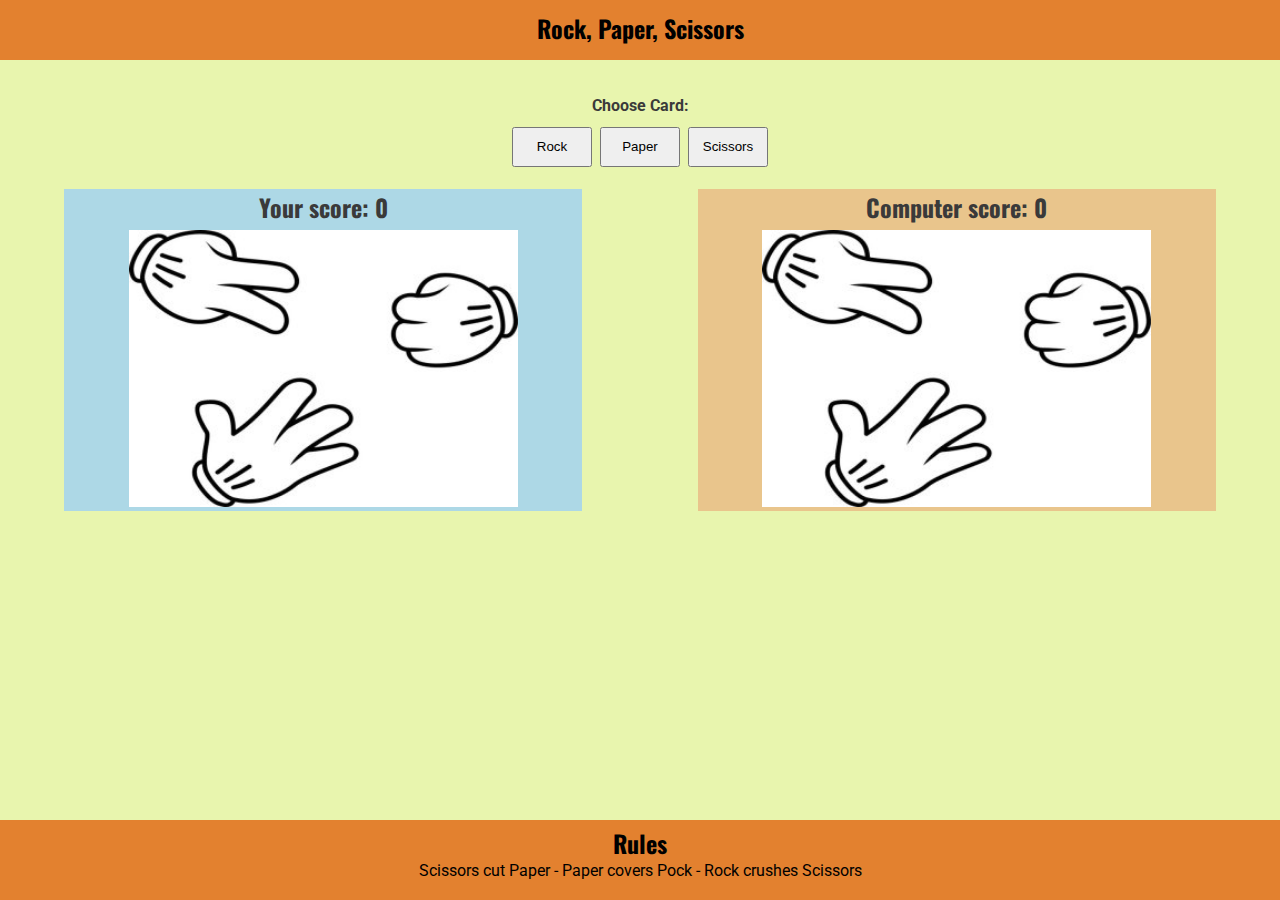
==== index.html @ 99fd7933 "add some images" ====
<!DOCTYPE html>
<html lang="en">

<head>
    <meta charset="UTF-8">
    <meta name="viewport" content="width=device-width, initial-scale=1.0">
    <!-- Meta tags for search engines -->
    <meta name="description" content="">
    <meta name="keywords" content="">
    <!-- Title -->
    <title>Rock Paper Scissors</title>
    <!-- Stylesheet -->
    <link rel="stylesheet" href="assets/css/style.css">
</head>

<body>
    <!--header-->
    <header>
        <h2>Rock, Paper, Scissors</h2>
    </header>

    <!--main content-->
    <main>
        <section class="game-area">
            <div>
                <p>Choose Card:</p>
                <button aria-label="Rock" choice="0" class="control">Rock</button>
                <button aria-label="Paper" choice="1"class="control">Paper</button>
                <button aria-label="Scissors" choice="2" class="control">Scissors</button>
            </div>
            <div id="message"></div>
            <div class="player">
                <h2 class="score">Your score: <span id="player-score">0</span></h2>
                <img id="player-image" src="assets/images/resize-three.png" alt="Rock Paper Scissors">
            </div>
            <div class="computer">
                <h2 class="score">Computer score: <span id="computer-score">0</span></h2>
                <img id="computer-image" src="assets/images/resize-three.png" alt="Rock Paper Scissors">
            </div>
            
        </section>
        
    </main>
    <footer>
        <h2>Rules</h2>
        <p>Scissors cut Paper - Paper covers Pock - Rock crushes Scissors</p>
    </footer>
    <script src="assets/js/script.js"></script>
</body>

</html>
---- assets/css/style.css ----
/* Google fonts import */
@import url('https://fonts.googleapis.com/css2?family=Oswald:wght@200..700&family=Raleway:ital,wght@0,100..900;1,100..900&family=Roboto:ital,wght@0,100;0,300;0,400;0,500;0,700;0,900;1,100;1,300;1,400;1,500;1,700;1,900&display=swap');

/*Asterisk wildcard selector*/
*{
    padding: 0;
    margin: 0;
    box-sizing: border-box;
}
html{
    min-height1:100%;
    position: relative;
}
/*General Styles*/
body{
    min-height: 100vh;
    background-color: rgb(232, 245, 174);
    font-family: Roboto, sans-serif;
    display: flex;
    flex-direction: column;
    color:#3a3a3a;
}
/*header*/
header{
    background-color: rgba(226, 125, 43, 0.973);
    text-align: center;
    height: 60px;
    color: black;
    margin-bottom: 10px;

    
}
header h2{
    margin-top: 10px;
}
.player h2, .computer h2{
    font-size: 1rem;
}
.game-area p{
    margin-bottom: 10px;
    font-weight: bold;
}

/*main */
main{
    /*make main take athe srplus space to push footer down*/
    flex: 1 0 auto;
}
h1,h2,h3{
    font-family: Oswald, sans-serif;
}
/*game area*/
.game-area{
    width: 90%;
    margin-left: auto;
    margin-right: auto;
    margin-top: 2%;
    text-align: center;
}
.control{
    display: inline-block;
    width: 80px;
    height: 40px;
    margin: 2px;
}
#message{
    height: 20px;
}
.player{
    background-color: lightblue;
    float: left;
    width: 45%;
}
#player-image{
    width: 75%;
}
.computer{
    background-color: #f2040433;
    float: right;
    width: 45%;
}
#computer-image{
    width: 75%;
}
.score{
    margin-bottom: 5px;
}
/*footer*/
footer{
    background-color: rgba(226, 125, 43, 0.973);
    position1: absolute;
    width: 100%;
    left1: 0;
    bottom1: 0;
    min-height: 80px;
    padding-top: 5px;
    text-align: center;
    color: black;
}
footer p{
    font-size: .6rem;
    font-weight: bold;
    
}
/*Media quiry: tablet and larger(768px and up)*/
@media screen and (min-width:768px){
    .player h2, .computer h2 {
        font-size: 1.5rem;
    }
    footer p{
        font-size: 1rem;
        font-weight: normal;
    }
}
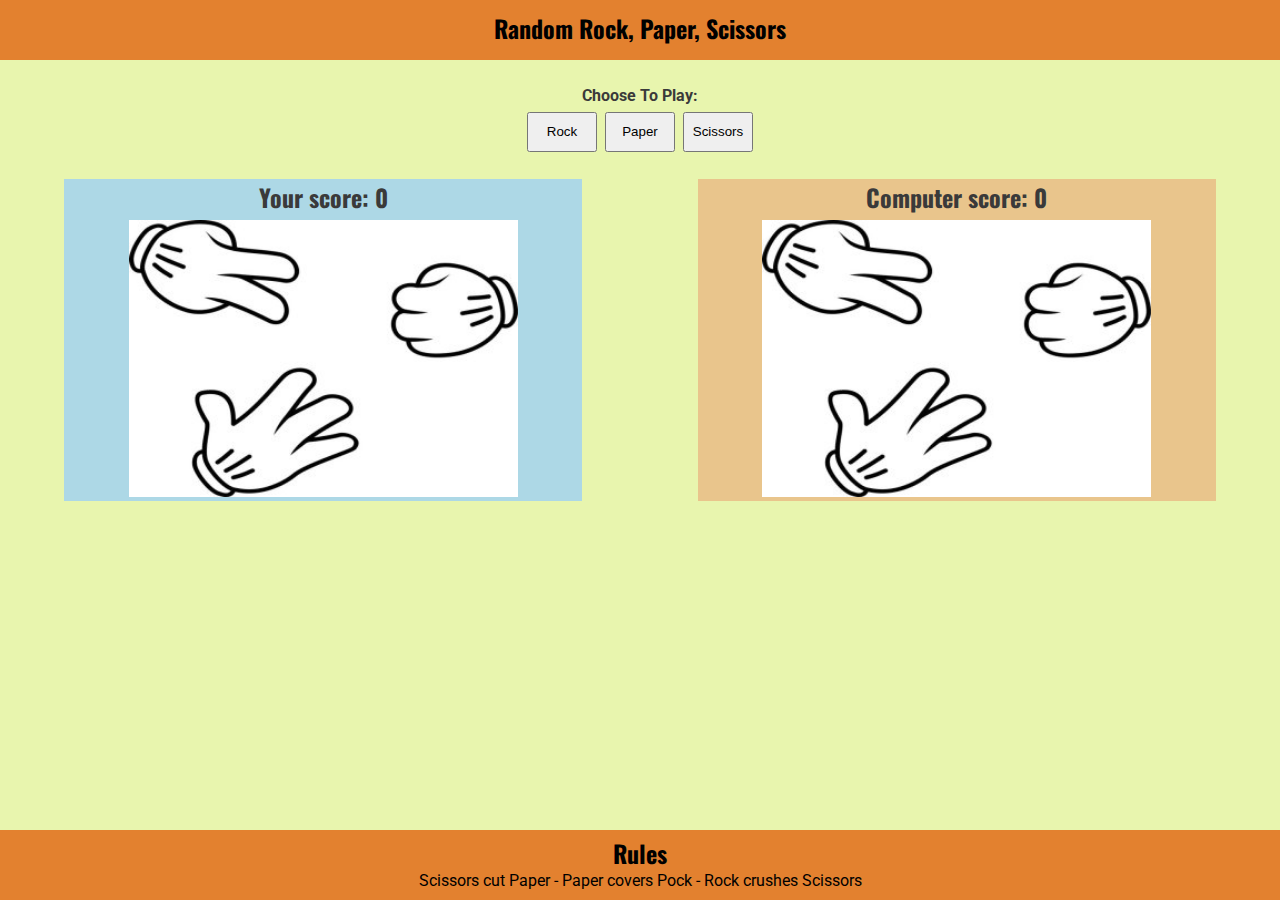
==== commit c9d646eb: "edit README.md file" ====
--- a/index.html
+++ b/index.html
@@ -5,8 +5,8 @@
     <meta charset="UTF-8">
     <meta name="viewport" content="width=device-width, initial-scale=1.0">
     <!-- Meta tags for search engines -->
-    <meta name="description" content="">
-    <meta name="keywords" content="">
+    <meta name="description" content="(Rock Paper Scissors) is a simple random game teachs interacting and prediction">
+    <meta name="keywords" content="Rock Paper Scissors, game, play, prediction probabilities, thinking">
     <!-- Title -->
     <title>Rock Paper Scissors</title>
     <!-- Stylesheet -->
@@ -16,30 +16,30 @@
 <body>
     <!--header-->
     <header>
-        <h2>Rock, Paper, Scissors</h2>
+        <h2>Random Rock, Paper, Scissors</h2>
     </header>
 
     <!--main content-->
     <main>
         <section class="game-area">
             <div>
-                <p>Choose Card:</p>
-                <button aria-label="Rock" choice="0" class="control">Rock</button>
-                <button aria-label="Paper" choice="1"class="control">Paper</button>
-                <button aria-label="Scissors" choice="2" class="control">Scissors</button>
+                <p>Choose To Play:</p>
+                <button aria-label="Rock" data-choice="0" class="control">Rock</button>
+                <button aria-label="Paper" data-choice="1" class="control">Paper</button>
+                <button aria-label="Scissors" data-choice="2" class="control">Scissors</button>
             </div>
             <div id="message"></div>
             <div class="player">
                 <h2 class="score">Your score: <span id="player-score">0</span></h2>
-                <img id="player-image" src="assets/images/resize-three.png" alt="Rock Paper Scissors">
+                <img id="player-image" src="assets/images/resize-three-images.png" alt="Rock Paper Scissors">
             </div>
             <div class="computer">
                 <h2 class="score">Computer score: <span id="computer-score">0</span></h2>
-                <img id="computer-image" src="assets/images/resize-three.png" alt="Rock Paper Scissors">
+                <img id="computer-image" src="assets/images/resize-three-images.png" alt="Rock Paper Scissors">
             </div>
-            
+
         </section>
-        
+
     </main>
     <footer>
         <h2>Rules</h2>
--- a/assets/css/style.css
+++ b/assets/css/style.css
@@ -8,7 +8,6 @@
     box-sizing: border-box;
 }
 html{
-    min-height1:100%;
     position: relative;
 }
 /*General Styles*/
@@ -26,9 +25,6 @@
     text-align: center;
     height: 60px;
     color: black;
-    margin-bottom: 10px;
-
-    
 }
 header h2{
     margin-top: 10px;
@@ -37,7 +33,7 @@
     font-size: 1rem;
 }
 .game-area p{
-    margin-bottom: 10px;
+    margin-bottom: 5px;
     font-weight: bold;
 }
 
@@ -59,12 +55,15 @@
 }
 .control{
     display: inline-block;
-    width: 80px;
+    width: 70px;
     height: 40px;
     margin: 2px;
 }
 #message{
     height: 20px;
+    font-weight: bold;
+    letter-spacing: 1px;
+    margin-top: 5px;
 }
 .player{
     background-color: lightblue;
@@ -88,11 +87,8 @@
 /*footer*/
 footer{
     background-color: rgba(226, 125, 43, 0.973);
-    position1: absolute;
     width: 100%;
-    left1: 0;
-    bottom1: 0;
-    min-height: 80px;
+    min-height: 70px;
     padding-top: 5px;
     text-align: center;
     color: black;
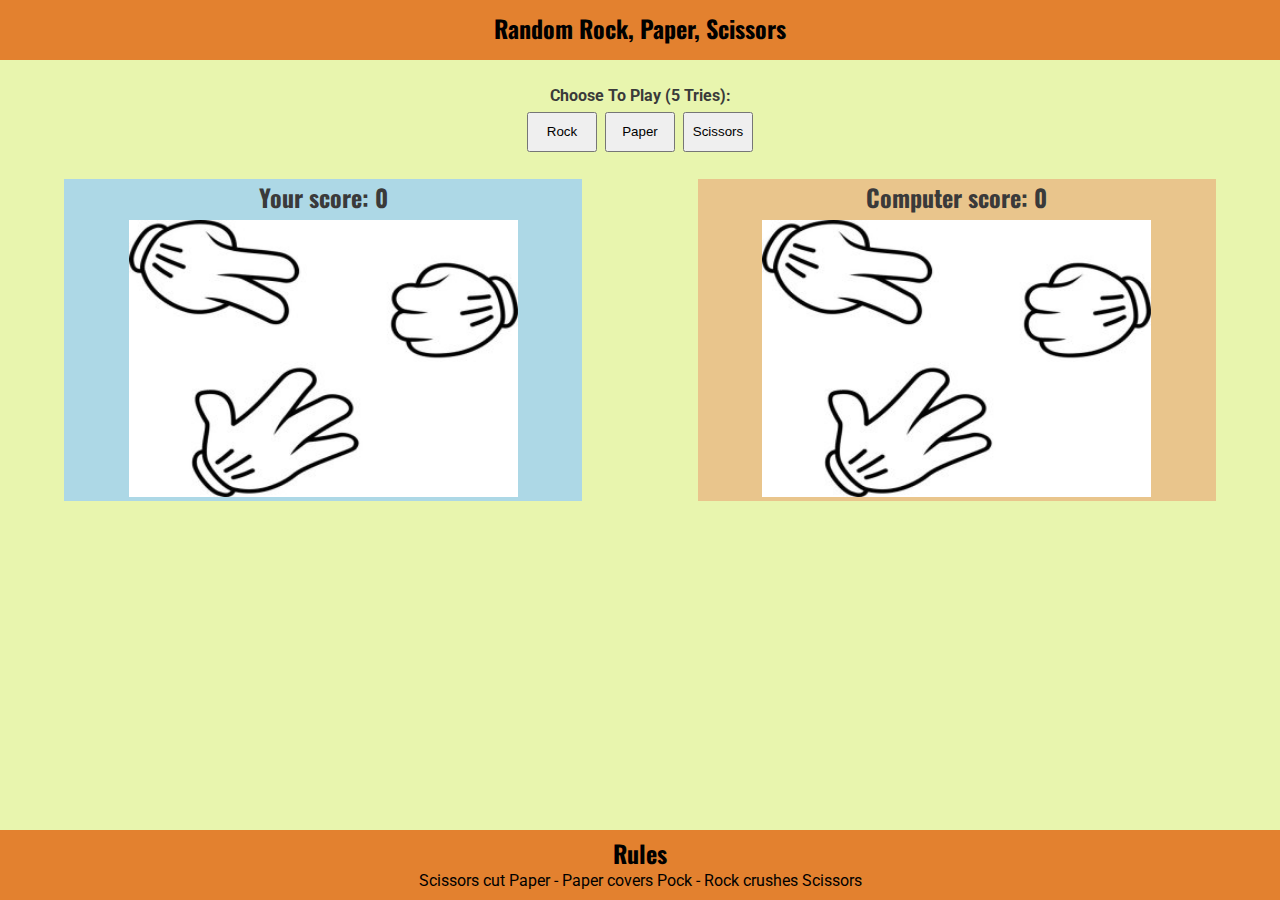
==== commit a2753ad5: "change image size" ====
--- a/index.html
+++ b/index.html
@@ -23,7 +23,7 @@
     <main>
         <section class="game-area">
             <div>
-                <p>Choose To Play:</p>
+                <p>Choose To Play (5 Tries):</p>
                 <button aria-label="Rock" data-choice="0" class="control">Rock</button>
                 <button aria-label="Paper" data-choice="1" class="control">Paper</button>
                 <button aria-label="Scissors" data-choice="2" class="control">Scissors</button>
@@ -31,11 +31,11 @@
             <div id="message"></div>
             <div class="player">
                 <h2 class="score">Your score: <span id="player-score">0</span></h2>
-                <img id="player-image" src="assets/images/resize-three-images.png" alt="Rock Paper Scissors">
+                <img id="player-image" src="assets/images/rock-paper-scissors.png" alt="Rock Paper Scissors" >
             </div>
             <div class="computer">
                 <h2 class="score">Computer score: <span id="computer-score">0</span></h2>
-                <img id="computer-image" src="assets/images/resize-three-images.png" alt="Rock Paper Scissors">
+                <img id="computer-image" src="assets/images/rock-paper-scissors.png" alt="Rock Paper Scissors" >
             </div>
 
         </section>
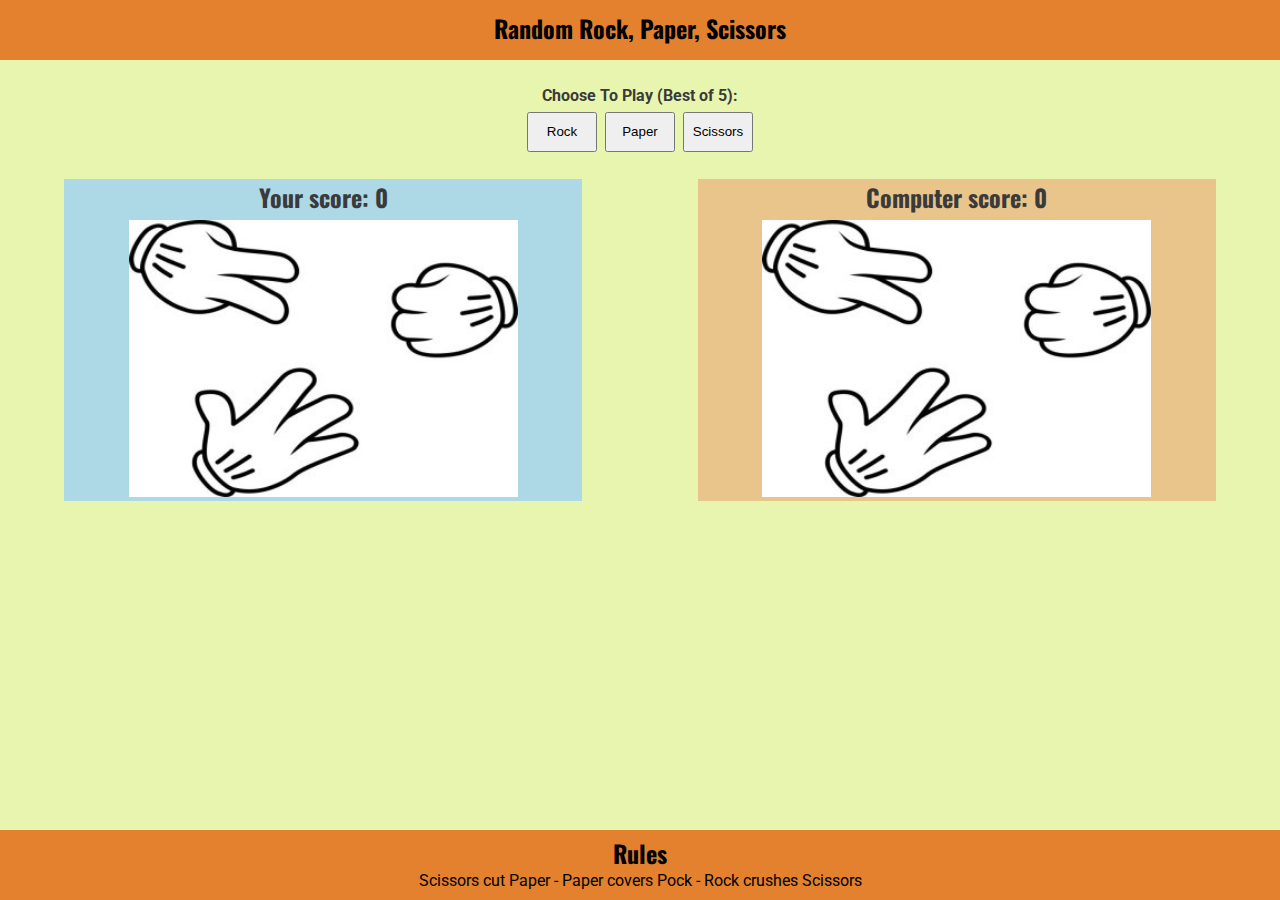
==== commit a855c91f: "add content to 404 page" ====
--- a/index.html
+++ b/index.html
@@ -11,6 +11,24 @@
     <title>Rock Paper Scissors</title>
     <!-- Stylesheet -->
     <link rel="stylesheet" href="assets/css/style.css">
+    <!-- Fav icons -->
+    <link rel="apple-touch-icon" sizes="57x57" href="assets/favicon/apple-icon-57x57.png">
+    <link rel="apple-touch-icon" sizes="60x60" href="assets/favicon/apple-icon-60x60.png">
+    <link rel="apple-touch-icon" sizes="72x72" href="assets/favicon/apple-icon-72x72.png">
+    <link rel="apple-touch-icon" sizes="76x76" href="assets/favicon/apple-icon-76x76.png">
+    <link rel="apple-touch-icon" sizes="114x114" href="assets/favicon/apple-icon-114x114.png">
+    <link rel="apple-touch-icon" sizes="120x120" href="assets/favicon/apple-icon-120x120.png">
+    <link rel="apple-touch-icon" sizes="144x144" href="assets/favicon/apple-icon-144x144.png">
+    <link rel="apple-touch-icon" sizes="152x152" href="assets/favicon/apple-icon-152x152.png">
+    <link rel="apple-touch-icon" sizes="180x180" href="assets/favicon/apple-icon-180x180.png">
+    <link rel="icon" type="image/png" sizes="192x192" href="assets/favicon/android-icon-192x192.png">
+    <link rel="icon" type="image/png" sizes="32x32" href="assets/favicon/favicon-32x32.png">
+    <link rel="icon" type="image/png" sizes="96x96" href="assets/favicon/favicon-96x96.png">
+    <link rel="icon" type="image/png" sizes="16x16" href="assets/favicon/favicon-16x16.png">
+    <link rel="manifest" href="/manifest.json">
+    <meta name="msapplication-TileColor" content="#ffffff">
+    <meta name="msapplication-TileImage" content="/ms-icon-144x144.png">
+    <meta name="theme-color" content="#ffffff">
 </head>
 
 <body>
@@ -18,12 +36,12 @@
     <header>
         <h2>Random Rock, Paper, Scissors</h2>
     </header>
-
     <!--main content-->
     <main>
+        <!--The design of the page is from Code intitute -->
         <section class="game-area">
             <div>
-                <p>Choose To Play (5 Tries):</p>
+                <p>Choose To Play (Best of 5):</p>
                 <button aria-label="Rock" data-choice="0" class="control">Rock</button>
                 <button aria-label="Paper" data-choice="1" class="control">Paper</button>
                 <button aria-label="Scissors" data-choice="2" class="control">Scissors</button>
@@ -31,15 +49,13 @@
             <div id="message"></div>
             <div class="player">
                 <h2 class="score">Your score: <span id="player-score">0</span></h2>
-                <img id="player-image" src="assets/images/rock-paper-scissors.png" alt="Rock Paper Scissors" >
+                <img id="player-image" src="assets/images/rock-paper-scissors.png" alt="Rock Paper Scissors">
             </div>
             <div class="computer">
                 <h2 class="score">Computer score: <span id="computer-score">0</span></h2>
-                <img id="computer-image" src="assets/images/rock-paper-scissors.png" alt="Rock Paper Scissors" >
+                <img id="computer-image" src="assets/images/rock-paper-scissors.png" alt="Rock Paper Scissors">
             </div>
-
         </section>
-
     </main>
     <footer>
         <h2>Rules</h2>
--- a/assets/css/style.css
+++ b/assets/css/style.css
@@ -1,110 +1,134 @@
  /* Google fonts import */
-@import url('https://fonts.googleapis.com/css2?family=Oswald:wght@200..700&family=Raleway:ital,wght@0,100..900;1,100..900&family=Roboto:ital,wght@0,100;0,300;0,400;0,500;0,700;0,900;1,100;1,300;1,400;1,500;1,700;1,900&display=swap');
+ @import url('https://fonts.googleapis.com/css2?family=Oswald:wght@200..700&family=Raleway:ital,wght@0,100..900;1,100..900&family=Roboto:ital,wght@0,100;0,300;0,400;0,500;0,700;0,900;1,100;1,300;1,400;1,500;1,700;1,900&display=swap');
 
-/*Asterisk wildcard selector*/
-*{
-    padding: 0;
-    margin: 0;
-    box-sizing: border-box;
-}
-html{
-    position: relative;
-}
-/*General Styles*/
-body{
-    min-height: 100vh;
-    background-color: rgb(232, 245, 174);
-    font-family: Roboto, sans-serif;
-    display: flex;
-    flex-direction: column;
-    color:#3a3a3a;
-}
-/*header*/
-header{
-    background-color: rgba(226, 125, 43, 0.973);
-    text-align: center;
-    height: 60px;
-    color: black;
-}
-header h2{
-    margin-top: 10px;
-}
-.player h2, .computer h2{
-    font-size: 1rem;
-}
-.game-area p{
-    margin-bottom: 5px;
-    font-weight: bold;
-}
+ /*Asterisk wildcard selector*/
+ * {
+     padding: 0;
+     margin: 0;
+     box-sizing: border-box;
+ }
 
-/*main */
-main{
-    /*make main take athe srplus space to push footer down*/
-    flex: 1 0 auto;
-}
-h1,h2,h3{
-    font-family: Oswald, sans-serif;
-}
-/*game area*/
-.game-area{
-    width: 90%;
-    margin-left: auto;
-    margin-right: auto;
-    margin-top: 2%;
-    text-align: center;
-}
-.control{
-    display: inline-block;
-    width: 70px;
-    height: 40px;
-    margin: 2px;
-}
-#message{
-    height: 20px;
-    font-weight: bold;
-    letter-spacing: 1px;
-    margin-top: 5px;
-}
-.player{
-    background-color: lightblue;
-    float: left;
-    width: 45%;
-}
-#player-image{
-    width: 75%;
-}
-.computer{
-    background-color: #f2040433;
-    float: right;
-    width: 45%;
-}
-#computer-image{
-    width: 75%;
-}
-.score{
-    margin-bottom: 5px;
-}
-/*footer*/
-footer{
-    background-color: rgba(226, 125, 43, 0.973);
-    width: 100%;
-    min-height: 70px;
-    padding-top: 5px;
-    text-align: center;
-    color: black;
-}
-footer p{
-    font-size: .6rem;
-    font-weight: bold;
-    
-}
-/*Media quiry: tablet and larger(768px and up)*/
-@media screen and (min-width:768px){
-    .player h2, .computer h2 {
-        font-size: 1.5rem;
-    }
-    footer p{
-        font-size: 1rem;
-        font-weight: normal;
-    }
-}+ html {
+     position: relative;
+ }
+
+ /*General Styles*/
+ body {
+     min-height: 100vh;
+     background-color: rgb(232, 245, 174);
+     font-family: Roboto, sans-serif;
+     display: flex;
+     flex-direction: column;
+     color: #3a3a3a;
+ }
+
+ /*header*/
+ header {
+     background-color: rgba(226, 125, 43, 0.973);
+     text-align: center;
+     height: 60px;
+     color: black;
+ }
+
+ header h2 {
+     margin-top: 10px;
+ }
+
+ .player h2,
+ .computer h2 {
+     font-size: 1rem;
+ }
+
+ .game-area p {
+     margin-bottom: 5px;
+     font-weight: bold;
+ }
+
+ /*main */
+ main {
+     /*make main take athe srplus space to push footer down*/
+     flex: 1 0 auto;
+ }
+
+ h1,
+ h2,
+ h3 {
+     font-family: Oswald, sans-serif;
+ }
+
+ /*game area*/
+ .game-area {
+     width: 90%;
+     margin-left: auto;
+     margin-right: auto;
+     margin-top: 2%;
+     text-align: center;
+ }
+
+ .control {
+     display: inline-block;
+     width: 70px;
+     height: 40px;
+     margin: 2px;
+ }
+
+ #message {
+     height: 20px;
+     font-weight: bold;
+     letter-spacing: 1px;
+     margin-top: 5px;
+ }
+
+ .player {
+     background-color: lightblue;
+     float: left;
+     width: 45%;
+ }
+
+ #player-image {
+     width: 75%;
+ }
+
+ .computer {
+     background-color: #f2040433;
+     float: right;
+     width: 45%;
+ }
+
+ #computer-image {
+     width: 75%;
+ }
+
+ .score {
+     margin-bottom: 5px;
+ }
+
+ /*footer*/
+ footer {
+     background-color: rgba(226, 125, 43, 0.973);
+     width: 100%;
+     min-height: 70px;
+     padding-top: 5px;
+     text-align: center;
+     color: black;
+ }
+
+ footer p {
+     font-size: .6rem;
+     font-weight: bold;
+
+ }
+
+ /*Media quiry: tablet and larger(768px and up)*/
+ @media screen and (min-width:768px) {
+
+     .player h2,
+     .computer h2 {
+         font-size: 1.5rem;
+     }
+
+     footer p {
+         font-size: 1rem;
+         font-weight: normal;
+     }
+ }